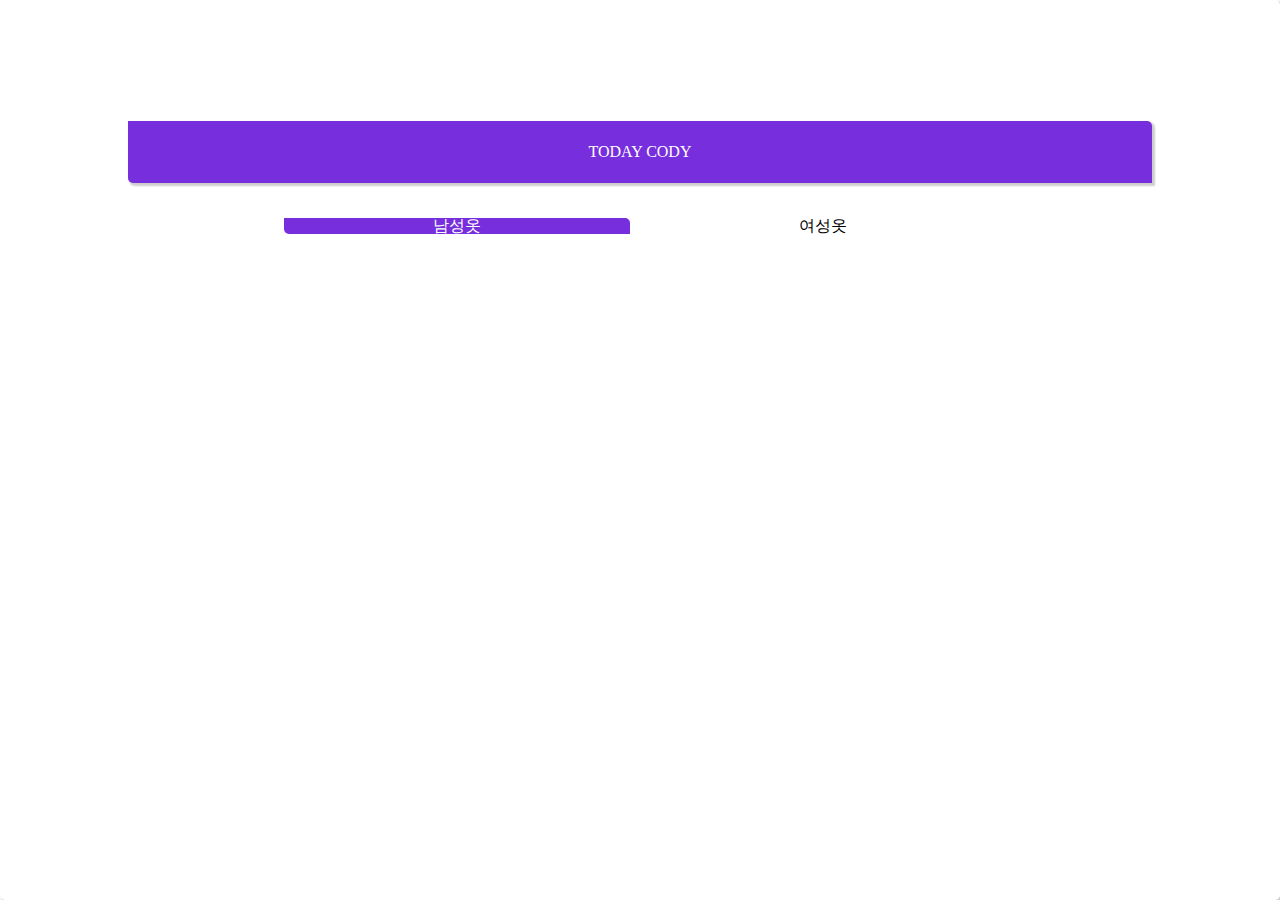
==== codyPage.html @ bf07df0a "Add files via upload" ====
<!DOCTYPE html>
<html lang="ko">

<head>
    <meta charset="UTF-8">
    <meta http-equiv="X-UA-Compatible" content="IE=edge">
    <meta name="viewport" content="width=device-width, initial-scale=1.0">
    <link rel="stylesheet" href="https://cdnjs.cloudflare.com/ajax/libs/font-awesome/6.3.0/css/all.min.css">
    <link rel="stylesheet" href="./css/reset.css">
    <link rel="stylesheet" href="./css/slick.css">
    <link rel="stylesheet" href="./css/codyPage.css">
    <title>Document</title>
    <script src="./js/jquery-1.12.4.min.js"></script>
    <script src="./js/slick.min.js"></script>
</head>

<body>

    <!-- 
        오늘의 추천 의상
        온도별로 3개 + (우산여부+@) 추천하기

     -->
    <!-- <a href="https://kr.freepik.com/free-vector/large-set-of-clothes-for-men-and-women-fashion-icons-vector-illustration_10704987.htm#query=%EC%98%B7&position=8&from_view=keyword&track=sph">작가 macrovector</a> 출처 Freepik -->

    <div class="wrap">
        <h3>TODAY CODY</h3>
        <div class="clothBunrew">
            <ul>
                <li class="manCloth on">남성옷</li>
                <li class="girlCloth">여성옷</li>
            </ul>
        </div>

        <div class="man_slide on">
            <ul class="slide_group">
                <li class="slide slide1">
                    <div class="text"></div>
                    <div class="clothes">
                        <div class="introimg1 introimg"></div>
                    </div>
                </li>
                <li class="slide slide2">
                    <div class="text"></div>
                    <div class="clothes">
                        <div class="introimg2 introimg"></div>
                    </div>
                </li>
                <li class="slide slide3">
                    <div class="text"></div>
                    <div class="clothes">
                        <div class="introimg3 introimg"></div>
                    </div>
                </li>
                <li class="slide slide4">
                    <div class="text"></div>
                    <div class="clothes">
                        <div class="introimg4 introimg"></div>
                    </div>
                </li>
                <li class="slide slide5">
                    <div class="text"></div>
                    <div class="clothes">
                        <div class="introimg5 introimg"></div>
                    </div>
                </li>
                <li class="slide slide6">
                    <div class="text"></div>
                    <div class="clothes">
                        <div class="introimg6 introimg"></div>
                    </div>
                </li>
                <li class="slide slide7">
                    <div class="text"></div>
                    <div class="clothes">
                        <div class="introimg7 introimg"></div>
                    </div>
                </li>
                <li class="slide slide8">
                    <div class="text"></div>
                    <div class="clothes">
                        <div class="introimg8 introimg"></div>
                    </div>
                </li>
            </ul>
        </div>

    </div>

    <script type="module">
        import rand from './js/rand.js'
        import choiceBg from './js/choiceBg.js'
        import dataArr from "./js/EnglishName.js";

        let testType = rand(1, 3);
        console.log(testType);
        choiceBg(testType);


        $(".introimg1").css("background-image", "url(./img/clothes/9.gif)");
        $(".introimg2").css("background-image", "url(./img/clothes/3.gif)");
        $(".introimg3").css("background-image", "url(./img/clothes/4.gif)");
        $(".introimg4").css("background-image", "url(./img/clothes/5.gif)");
        $(".introimg5").css("background-image", "url(./img/clothes/6.gif)");
        $(".introimg6").css("background-image", "url(./img/clothes/7.gif)");
        $(".introimg7").css("background-image", "url(./img/clothes/1.gif)");
        $(".introimg8").css("background-image", "url(./img/clothes/5.gif)");


        //  클릭시 의상
        $('.clothBunrew ul li.manCloth').on('click', function () {
            $(this).addClass('on').siblings().removeClass('on');
            $('.man_slide').addClass('on');
            $('.girl_slide').removeClass('on')

            $(".introimg1").css("background-image", "url(./img/clothes/9.gif)");
            $(".introimg2").css("background-image", "url(./img/clothes/3.gif)");
            $(".introimg3").css("background-image", "url(./img/clothes/4.gif)");
            $(".introimg4").css("background-image", "url(./img/clothes/5.gif)");
            $(".introimg5").css("background-image", "url(./img/clothes/6.gif)");
            $(".introimg6").css("background-image", "url(./img/clothes/7.gif)");
            $(".introimg7").css("background-image", "url(./img/clothes/1.gif)");
            $(".introimg8").css("background-image", "url(./img/clothes/5.gif)");

        })


        $('.clothBunrew ul li.girlCloth').on('click', function () {
            $(this).addClass('on').siblings().removeClass('on');
            $('.girl_slide').addClass('on');
            $('.man_slide').removeClass('on')

            $(".introimg1").css("background-image", "url(./img/clothes/14.gif)");
            $(".introimg2").css("background-image", "url(./img/clothes/15.gif)");
            $(".introimg3").css("background-image", "url(./img/clothes/16.gif)");
            $(".introimg4").css("background-image", "url(./img/clothes/17.gif)");
            $(".introimg5").css("background-image", "url(./img/clothes/18.gif)");
            $(".introimg6").css("background-image", "url(./img/clothes/19.gif)");
            $(".introimg7").css("background-image", "url(./img/clothes/20.gif)");
            $(".introimg8").css("background-image", "url(./img/clothes/21.gif)");
        })


    </script>
    <script type="module" src="./js/clothPath.js"></script>
</body>

</html>
---- css/codyPage.css ----
@charset "utf-8";
body {
    color:#fff;
    position: relative;
}

/* body::before{
    content: "";
    opacity: 0.2;
    position: absolute;
    top: 0px;
    left: 0px;
    background-color: #000;
    z-index:-1
} */

.wrap {
    height: 100%;
    display: flex;
    flex-direction: column;
    justify-content: center;
    background: #fff;
    box-shadow: 2px 2px 2px 1px rgb(0 0 0 / 20%);
    border-radius: 5px;
}

h3 {
    text-align: center;
    padding: 23px 0;
    margin: 20px auto;
    background: #772FDD;
    width: 80%;
    box-shadow: 2px 2px 2px 1px rgba(0, 0, 0, 0.2);
    border-radius: 0 5px 0 5px;
}
.page2_h3 {     background: #000;
}

.wrap > div > ul {
    flex: 1;
    display: flex;
    flex-wrap: wrap;
    /* align-items: center; */
    justify-content: center;
}

.wrap > div > ul li {
    flex:0 1 45%;
    margin:15px 10px;
    border-radius: 5px;
    background: #Fff;
    display: flex;
    flex-direction: column;
    align-items: center;
    color: #000;
    border-radius: 0 5px 0 5px;
    
}

.wrap > div > ul li .clothes {
    display: flex;
    justify-content: center;
}

.wrap > div > ul li .clothes img{
    box-shadow: 2px 2px 2px 1px rgba(0, 0, 0, 0.2);
}


.wrap > #tips {
    margin: 15px auto;
    text-align: left;
    color:#000;
}

.wrap > #tips > span {
    background: #772FDD;
    border-radius: 7px;
    padding: 2px 9px;
    margin-right: 3px;
    color: #fff;
}
.clothBunrew { margin:0 auto;width:60%;}
.clothBunrew ul{
    
    display: flex;

}   
.clothBunrew ul li.page2_span { flex:1; text-align: center; cursor: pointer; background: #fff;}
.clothBunrew ul li.page2_span.on { background-color: #000; color:#fff;}

.clothBunrew ul li { flex:1; text-align: center; cursor: pointer;}
.clothBunrew ul li.on { background-color: #772FDD; color:#fff;}
/* .slide { width:100% !important; height:100%;} */
.slick-slide .introimg {
    display: inline-block;
    width:400px;
    height:520px;
    background-position: center center;
    background-size: cover;
}
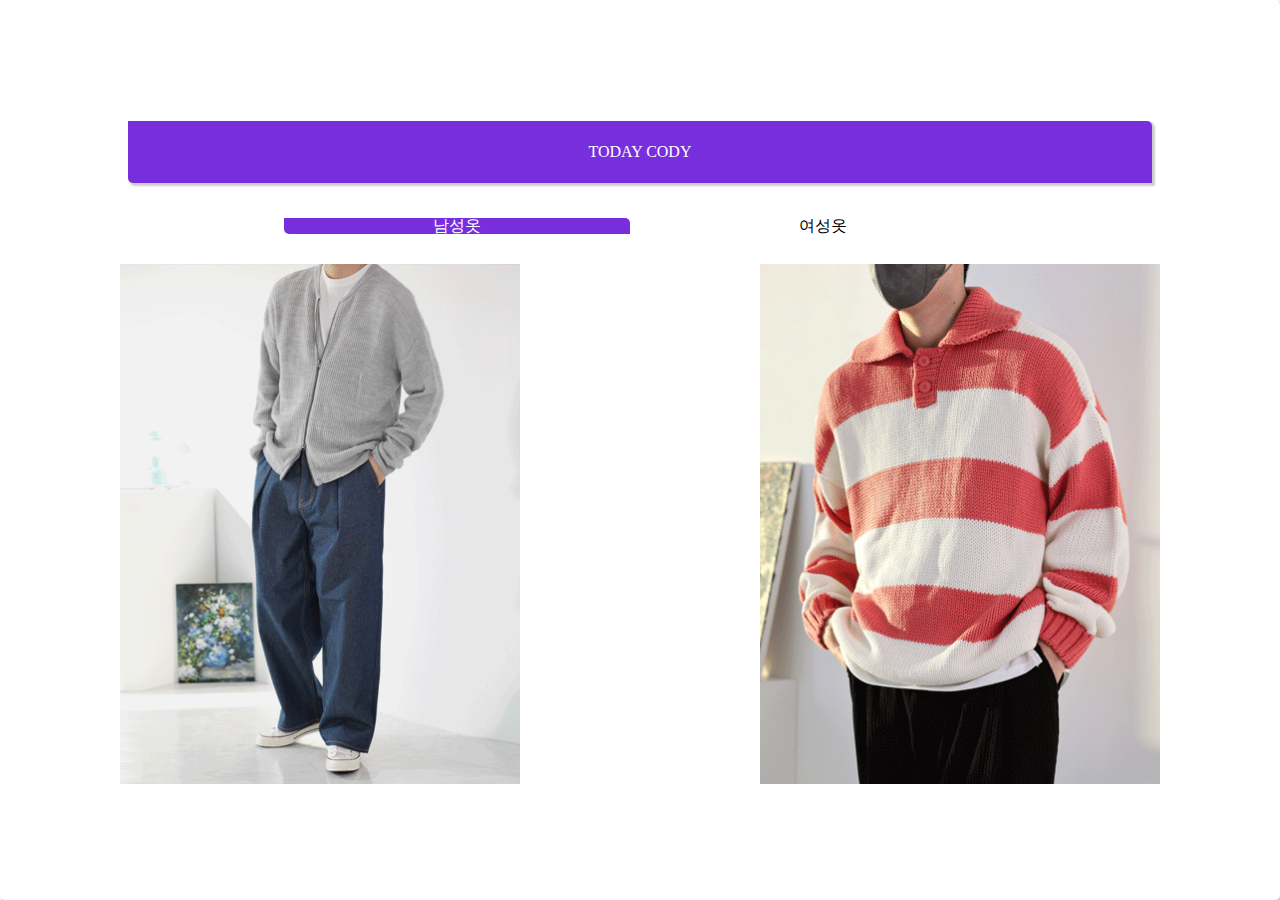
==== commit a0712670: "Add files via upload" ====
--- a/codyPage.html
+++ b/codyPage.html
@@ -88,13 +88,7 @@
     </div>
 
     <script type="module">
-        import rand from './js/rand.js'
-        import choiceBg from './js/choiceBg.js'
-        import dataArr from "./js/EnglishName.js";
 
-        let testType = rand(1, 3);
-        console.log(testType);
-        choiceBg(testType);
 
 
         $(".introimg1").css("background-image", "url(./img/clothes/9.gif)");
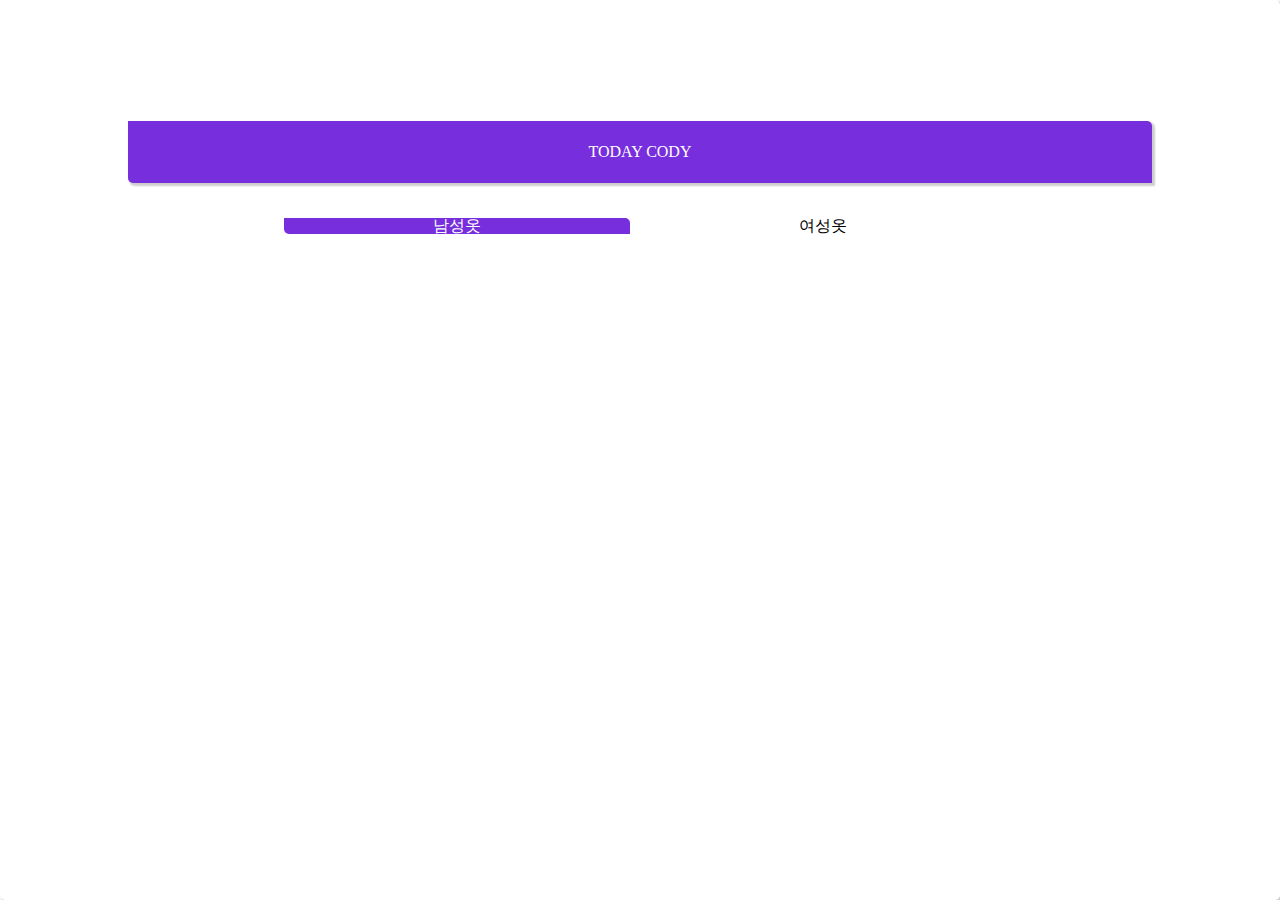
==== commit 5530dbe6: "Add files via upload" ====
--- a/codyPage.html
+++ b/codyPage.html
@@ -88,7 +88,13 @@
     </div>
 
     <script type="module">
+        import rand from './js/rand.js'
+        import choiceBg from './js/choiceBg.js'
+        import dataArr from "./js/EnglishName.js";
 
+        let testType = rand(1, 3);
+        console.log(testType);
+        choiceBg(testType);
 
 
         $(".introimg1").css("background-image", "url(./img/clothes/9.gif)");
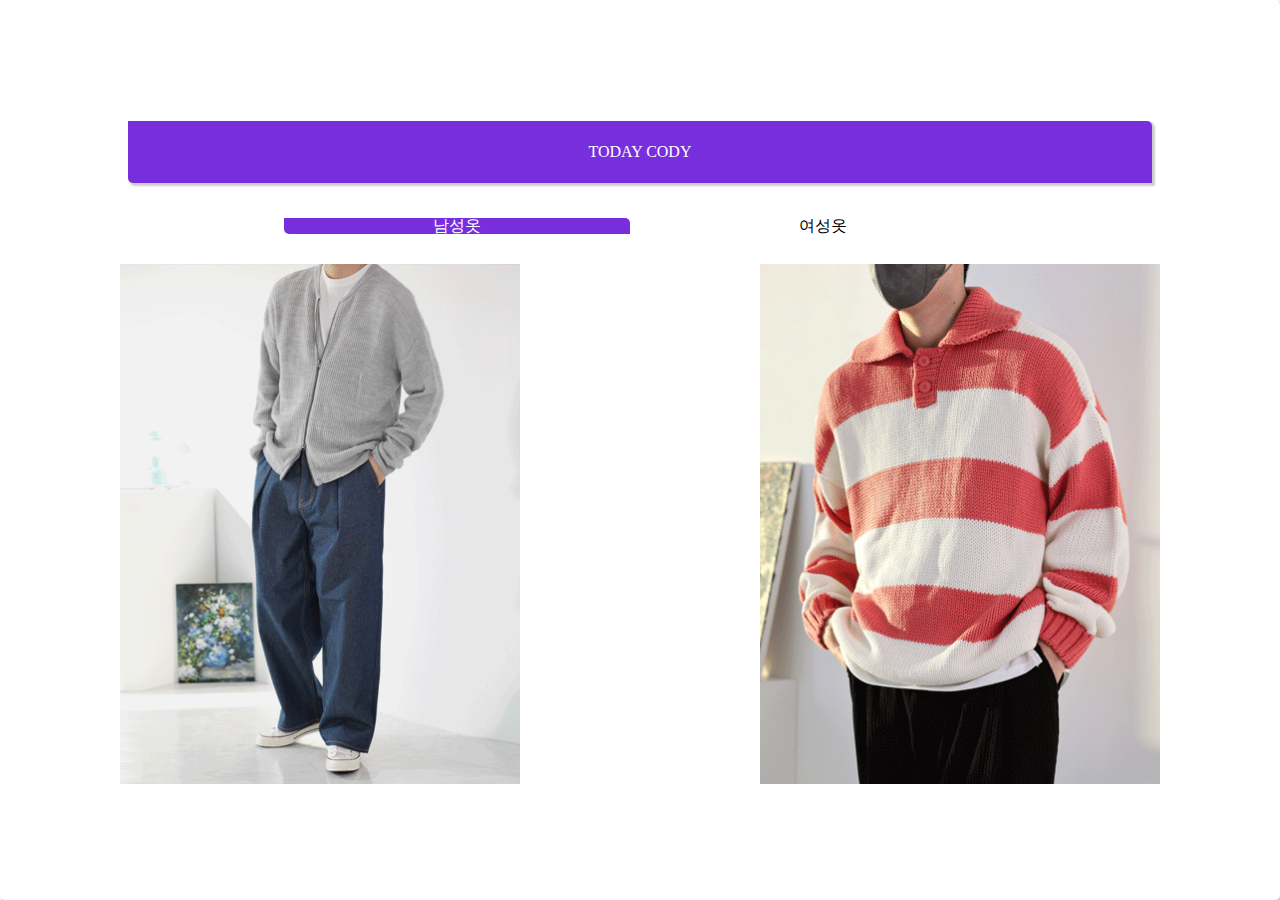
==== commit f8b4be1a: "Add files via upload" ====
--- a/codyPage.html
+++ b/codyPage.html
@@ -88,13 +88,7 @@
     </div>
 
     <script type="module">
-        import rand from './js/rand.js'
-        import choiceBg from './js/choiceBg.js'
-        import dataArr from "./js/EnglishName.js";
 
-        let testType = rand(1, 3);
-        console.log(testType);
-        choiceBg(testType);
 
 
         $(".introimg1").css("background-image", "url(./img/clothes/9.gif)");
